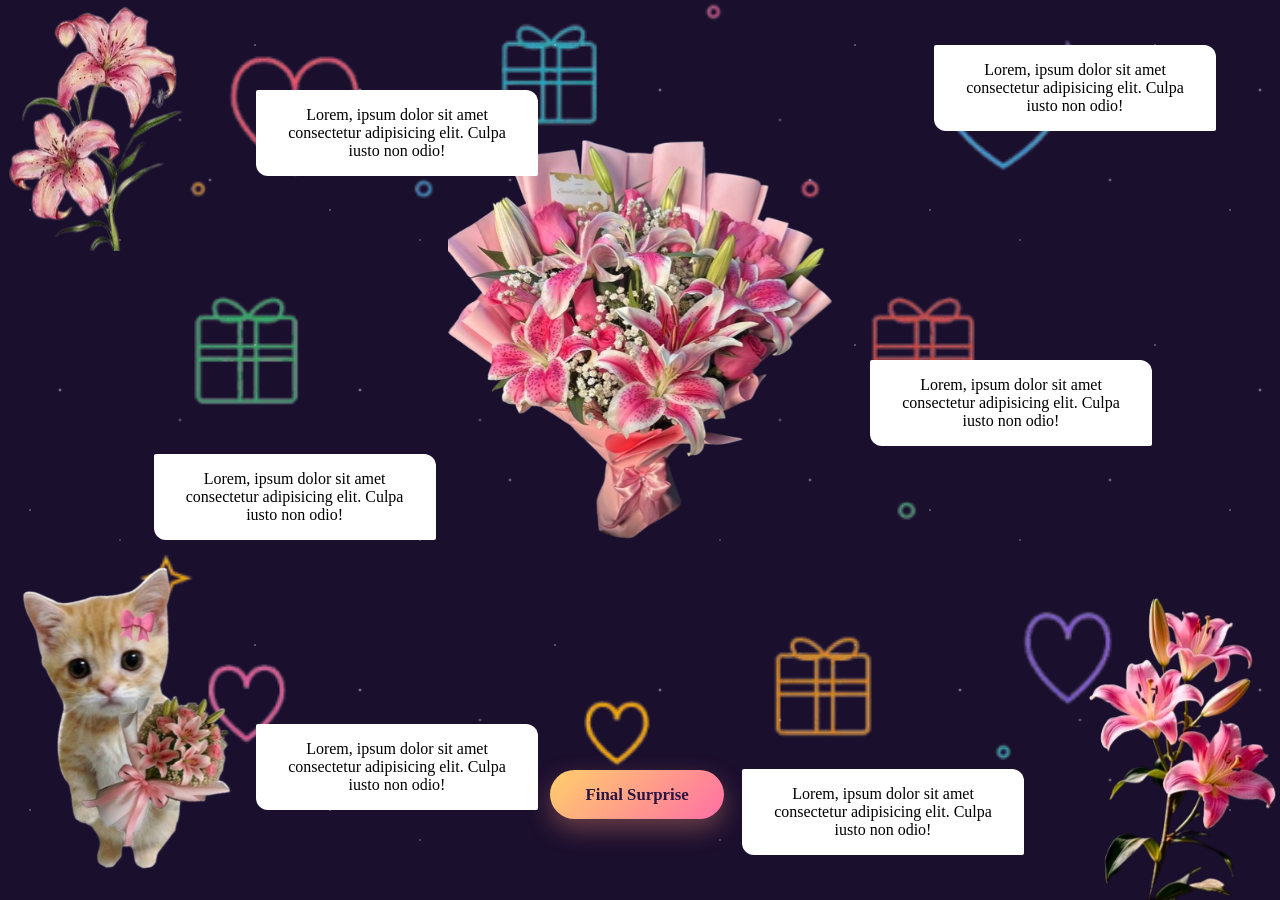
==== flowers.html @ be6c648a "Add files via upload" ====
<!DOCTYPE html>
<html lang="en">

<head>
    <meta charset="UTF-8">
    <meta name="viewport" content="width=device-width, initial-scale=1.0">
    <title>Document</title>



    <link rel="stylesheet" href="./css/flowers.css">

</head>

<body>

    <section class="flowers">

        <div class="stars"></div>
        <audio id="audio" loop > <source src="./img/song.mp3" type="audio/mpeg"> </audio>
        <img class="bgimg" src="./img/flowerbgimg.png" alt="">
        <img src="./img/lilies.png" alt="" class="lilies1">
        <img src="./img/lilies2.png" alt="" class="lilies2">
        <img src="./img/lilies3.png" alt="" class="lilies3">
        <img src="./img/flowerimg.png" alt="" class="cat">

        <p class="text1">Lorem, ipsum dolor sit amet consectetur adipisicing elit. Culpa iusto non odio!</p>
        <p class="text2">Lorem, ipsum dolor sit amet consectetur adipisicing elit. Culpa iusto non odio!</p>
        <p class="text3">Lorem, ipsum dolor sit amet consectetur adipisicing elit. Culpa iusto non odio!</p>
        <p class="text4">Lorem, ipsum dolor sit amet consectetur adipisicing elit. Culpa iusto non odio!</p>
        <p class="text5">Lorem, ipsum dolor sit amet consectetur adipisicing elit. Culpa iusto non odio!</p>
        <p class="text6">Lorem, ipsum dolor sit amet consectetur adipisicing elit. Culpa iusto non odio!</p>

        <a href="./finalcelebrating.html" class="final">final surprise</a>
    </section>

    <script src="./js/flower.js"></script>

</body>

</html>
---- css/flowers.css ----
* {
    padding: 0;
    margin: 0;
}
 :root{
    --bg-deep:#1b0f2e;
    --bg-mid:#2d1547;
    --pink:#ff6fa5;
    --gold:#ffcf6b;
    --cream:#fff3e6;
    --frosting:#ffe1ee;
    --plate:#3a2154;
    --flame-core:#fff5c0;
    --panel:rgba(255,255,255,0.06);
  }


.stars {
    position: fixed;
    inset: 0;
    background-image:
        radial-gradient(2px 2px at 20% 30%, rgba(255, 255, 255, .6), transparent),
        radial-gradient(2px 2px at 70% 60%, rgba(255, 255, 255, .5), transparent),
        radial-gradient(1.5px 1.5px at 40% 80%, rgba(255, 255, 255, .4), transparent),
        radial-gradient(1.5px 1.5px at 85% 15%, rgba(255, 255, 255, .5), transparent),
        radial-gradient(2px 2px at 60% 40%, rgba(255, 255, 255, .4), transparent),
        radial-gradient(1.5px 1.5px at 10% 70%, rgba(255, 255, 255, .5), transparent);
    background-repeat: repeat;
    background-size: 300px 300px;
    animation: twinkle 4s ease-in-out infinite alternate;
    z-index: 0;
    pointer-events: none;
}

.flowers {
    position: relative;
    width: 100%;
    height: 100vh;
    background-color: #1b0f2e;
    display: flex;
}
.final {
    position: absolute;
    bottom: 9%;
    left: 43%;
    margin-top: 1rem;
    text-transform: capitalize;
    text-decoration: none;
    padding: .9rem 2.2rem;
    font-size: 1.05rem;
    font-weight: 600;
    border: none;
    border-radius: 50px;
    color: #2a1440;
    background: linear-gradient(135deg, var(--gold), var(--pink));
    cursor: pointer;
    box-shadow: 0 10px 25px rgba(255, 150, 120, .35);
    transition: transform .15s ease, box-shadow .15s ease;
    z-index: 100;
}

.bgimg {
    width: 100%;
    height: 90%;
    object-fit: contain;
}

.cat {
    position: absolute;
    bottom: 3%;
    left: 3%;
    width: 15%;
    z-index: 3;
    transform: rotate(-10deg);
}

.lilies1 {
    position: absolute;
    top: 15%;
    left: 35%;
    width: 30%;
}

.lilies2 {
    position: absolute;
    top: 0;
    left: 0;
    width: 15%;
}

.lilies3 {
    position: absolute;
    bottom: 0;
    right: 0;
    width: 15%;
}

.text1 {
    position: absolute;
    top: 10%;
    left: 20%;
    padding: 1rem;
    width: 250px;
    border-radius: 2px 12px 2px 12px;
    text-align: center;
    background-color: white;
    color: black;
}

.text2 {
    position: absolute;
    bottom: 40%;
    left: 12%;
    padding: 1rem;
    width: 250px;
    border-radius: 2px 12px 2px 12px;
    text-align: center;
    background-color: white;
    color: black;
}

.text3 {
    position: absolute;
    bottom: 10%;
    left: 20%;
    padding: 1rem;
    width: 250px;
    border-radius: 2px 12px 2px 12px;
    text-align: center;
    background-color: white;
    color: black;
}

.text4 {
    position: absolute;
    top: 5%;
    right: 5%;
    padding: 1rem;
    width: 250px;
    border-radius: 2px 12px 2px 12px;
    text-align: center;
    background-color: white;
    color: black;
}

.text5 {
    position: absolute;
    top: 40%;
    right: 10%;
    padding: 1rem;
    width: 250px;
    border-radius: 2px 12px 2px 12px;
    text-align: center;
    background-color: white;
    color: black;
}

.text6 {
    position: absolute;
    bottom: 5%;
    right: 20%;
    padding: 1rem;
    width: 250px;
    border-radius: 2px 12px 2px 12px;
    text-align: center;
    background-color: white;
    color: black;
}
@media (max-width: 900px) {
  .flowers {
    height: auto;
    min-height: 100vh;
    flex-direction: column;
    align-items: center;
    padding: 2rem 1rem 6rem;
    overflow-x: hidden;
  }

  .bgimg {
    display: none;
    position: relative;
    width: 90%;
    height: auto;
    margin: 0 auto;
    order: 1;
  }

  .cat,
  .lilies1,
  .lilies2,
  .lilies3 {
    position: static;
    display: block;
    width: 45%;
    max-width: 180px;
    margin: 1rem auto;
    transform: none;
  }

  .text1,
  .text2,
  .text3,
  .text4,
  .text5,
  .text6 {
    position: static;
    width: 85%;
    max-width: 320px;
    margin: 1rem auto;
  }

  .final {
    position: static;
    display: inline-block;
    margin: 2rem auto 0;
    left: auto;
    bottom: auto;
  }
}

@media (max-width: 480px) {
  .text1,
  .text2,
  .text3,
  .text4,
  .text5,
  .text6 {
    width: 90%;
    padding: .8rem;
    font-size: .9rem;
  }

  .cat,
  .lilies1,
  .lilies2,
  .lilies3 {
    width: 60%;
    max-width: 140px;
  }

  .final {
    padding: .75rem 1.6rem;
    font-size: .95rem;
  }
}
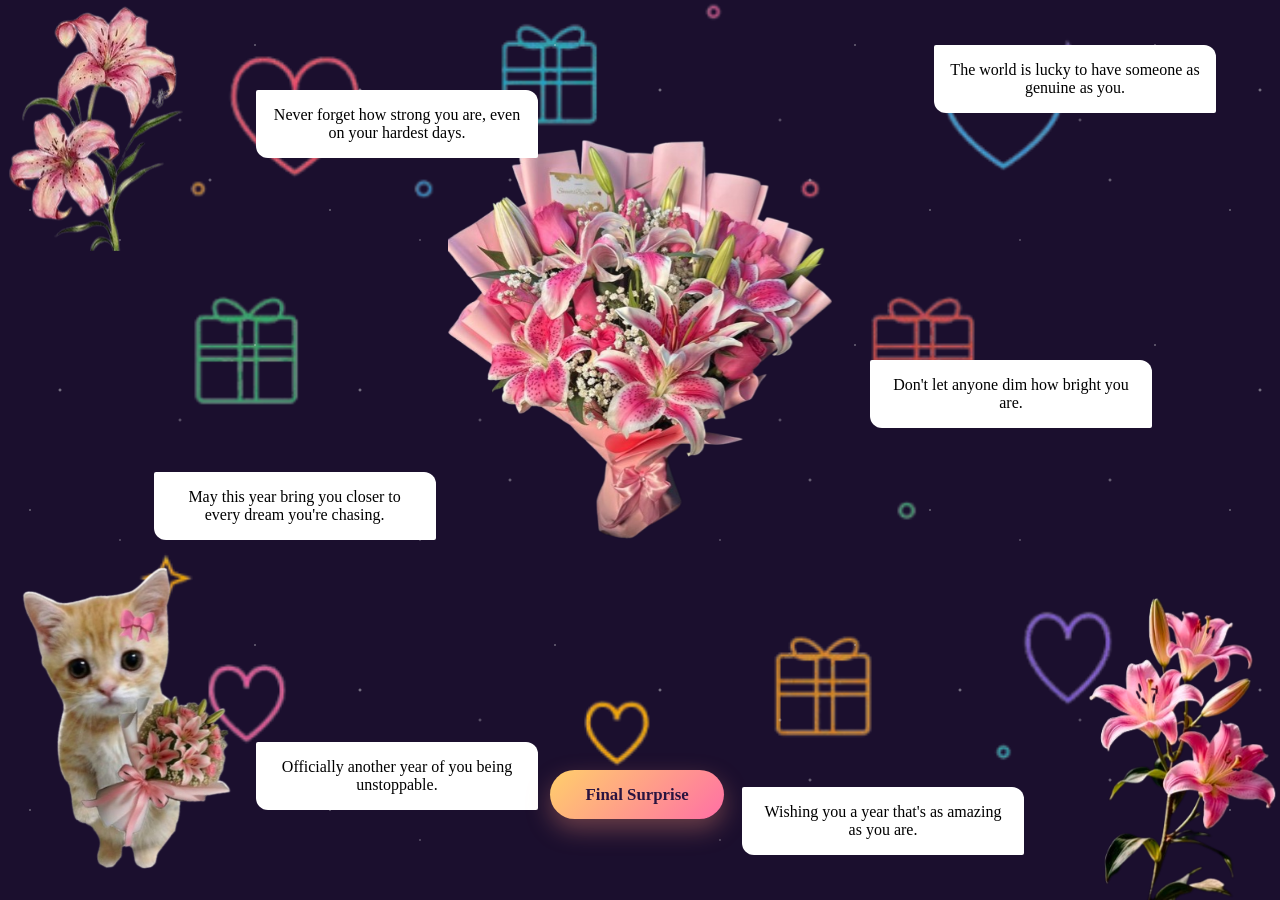
==== commit fa9516e9: "Modify flowers.html with new text and fonts Updated text content and added Google Fonts." ====
--- a/flowers.html
+++ b/flowers.html
@@ -6,7 +6,9 @@
     <meta name="viewport" content="width=device-width, initial-scale=1.0">
     <title>Document</title>
 
-
+      <link rel="preconnect" href="https://fonts.googleapis.com">
+    <link rel="preconnect" href="https://fonts.gstatic.com" crossorigin>
+    <link href="https://fonts.googleapis.com/css2?family=Dancing+Script:wght@400..700&display=swap" rel="stylesheet">
 
     <link rel="stylesheet" href="./css/flowers.css">
 
@@ -24,12 +26,12 @@
         <img src="./img/lilies3.png" alt="" class="lilies3">
         <img src="./img/flowerimg.png" alt="" class="cat">
 
-        <p class="text1">Lorem, ipsum dolor sit amet consectetur adipisicing elit. Culpa iusto non odio!</p>
-        <p class="text2">Lorem, ipsum dolor sit amet consectetur adipisicing elit. Culpa iusto non odio!</p>
-        <p class="text3">Lorem, ipsum dolor sit amet consectetur adipisicing elit. Culpa iusto non odio!</p>
-        <p class="text4">Lorem, ipsum dolor sit amet consectetur adipisicing elit. Culpa iusto non odio!</p>
-        <p class="text5">Lorem, ipsum dolor sit amet consectetur adipisicing elit. Culpa iusto non odio!</p>
-        <p class="text6">Lorem, ipsum dolor sit amet consectetur adipisicing elit. Culpa iusto non odio!</p>
+        <p class="text1">Never forget how strong you are, even on your hardest days.</p>
+        <p class="text2">May this year bring you closer to every dream you're chasing.</p>
+        <p class="text3">Officially another year of you being unstoppable.</p>
+        <p class="text4">The world is lucky to have someone as genuine as you.</p>
+        <p class="text5">Don't let anyone dim how bright you are.</p>
+        <p class="text6">Wishing you a year that's as amazing as you are.</p>
 
         <a href="./finalcelebrating.html" class="final">final surprise</a>
     </section>
@@ -38,4 +40,4 @@
 
 </body>
 
-</html>+</html>
